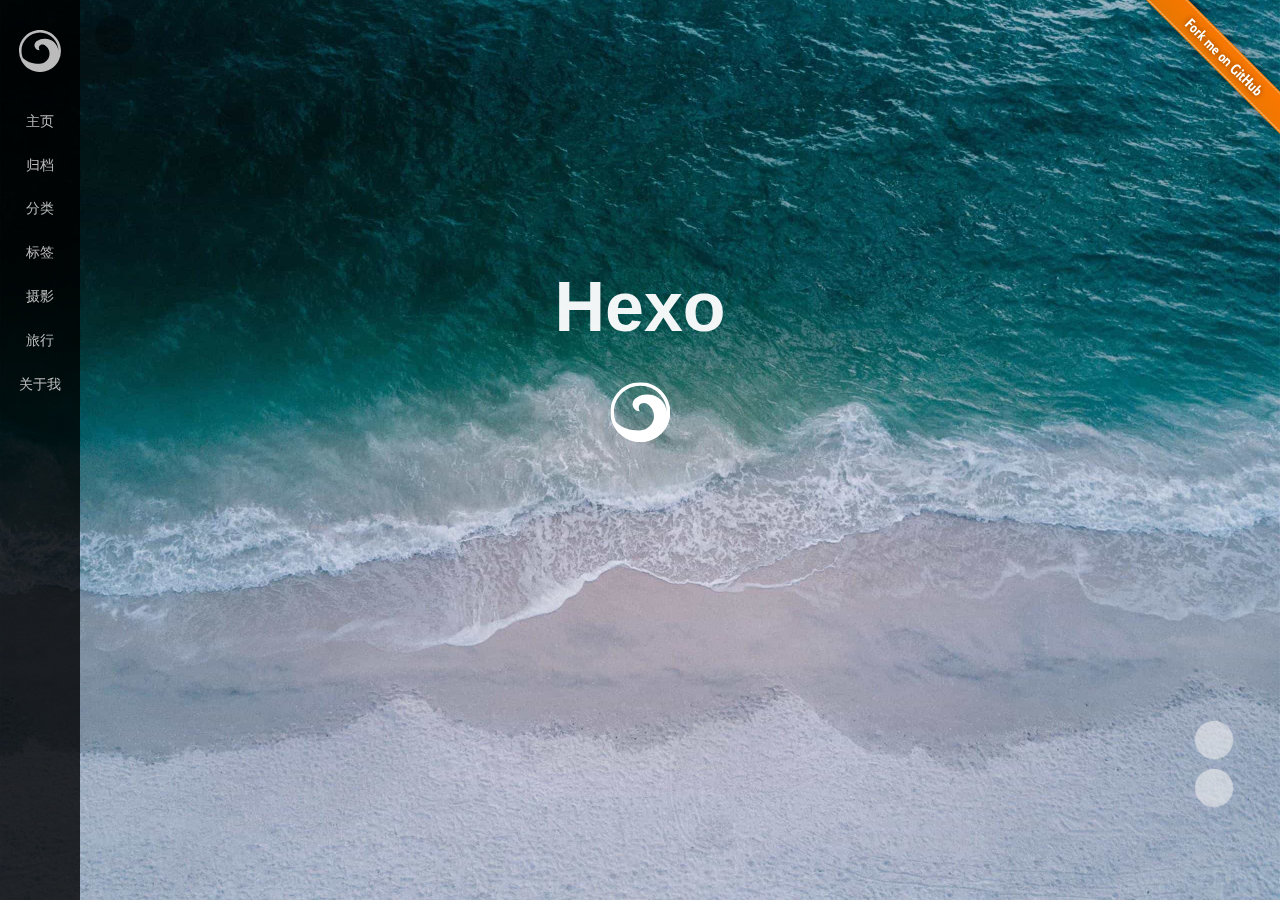
==== index.html @ 42c8c35a "Site updated: 2021-02-23 11:13:41" ====
<!DOCTYPE html>


<html lang="en">


<head>
  <meta charset="utf-8" />
    
  <meta name="viewport" content="width=device-width, initial-scale=1, maximum-scale=1" />
  <title>
     Hexo
  </title>
  <meta name="generator" content="hexo-theme-ayer">
  
  <link rel="shortcut icon" href="/favicon.ico" />
  
  
<link rel="stylesheet" href="/dist/main.css">

  <link rel="stylesheet" href="https://cdn.jsdelivr.net/gh/Shen-Yu/cdn/css/remixicon.min.css">
  
<link rel="stylesheet" href="/css/custom.css">

  
  <script src="https://cdn.jsdelivr.net/npm/pace-js@1.0.2/pace.min.js"></script>
  
  

  

</head>

</html>

<body>
  <div id="app">
    
      
    <main class="content on">
      
<section class="cover">
    
      
      <a class="forkMe" href="https://github.com/Shen-Yu/hexo-theme-ayer"
        target="_blank"><img width="149" height="149" src="/images/forkme.png"
          class="attachment-full size-full" alt="Fork me on GitHub" data-recalc-dims="1"></a>
    
  <div class="cover-frame">
    <div class="bg-box">
      <img src="/images/cover1.jpg" alt="image frame" />
    </div>
    <div class="cover-inner text-center text-white">
      <h1><a href="/">Hexo</a></h1>
      <div id="subtitle-box">
        
        <span id="subtitle"></span>
        
      </div>
      <div>
        
        <img
          src="/images/ayer.svg"
          class="cover-logo"
          alt="Hexo"
        />
        
      </div>
    </div>
  </div>
  <div class="cover-learn-more">
    <a href="javascript:void(0)" class="anchor"><i class="ri-arrow-down-line"></i></a>
  </div>
</section>



<script src="https://cdn.jsdelivr.net/npm/typed.js@2.0.11/lib/typed.min.js"></script>


<!-- Subtitle -->

  <script>
    try {
      var typed = new Typed("#subtitle", {
        strings: ['面朝大海，春暖花开', '愿你一生努力，一生被爱', '想要的都拥有，得不到的都释怀'],
        startDelay: 0,
        typeSpeed: 200,
        loop: true,
        backSpeed: 100,
        showCursor: true
      });
    } catch (err) {
      console.log(err)
    }
  </script>
  
<div id="main">
  <section class="outer">
  
  <ul class="ads">
    
        <li>
            <a target="_blank" rel="noopener" href="https://curl.qcloud.com/ezctH6FU">
                <img src="https://cdn.jsdelivr.net/gh/Shen-Yu/cdn/img/ad_1.jpg" width="300" alt="腾讯云限时秒杀">
            </a>
        </li>
    
        <li>
            <a target="_blank" rel="noopener" href="https://curl.qcloud.com/kvO7hb43">
                <img src="https://cdn.jsdelivr.net/gh/Shen-Yu/cdn/img/ad_2.jpg" width="300" alt="云服务器全球购低至2折">
            </a>
        </li>
    
</ul>
  
  
  

<div class="notice" style="margin-top:50px">
    <i class="ri-heart-fill"></i>
    <div class="notice-content" id="broad"></div>
</div>
<script type="text/javascript">
    fetch('https://v1.hitokoto.cn')
        .then(response => response.json())
        .then(data => {
            document.getElementById("broad").innerHTML = data.hitokoto;
        })
        .catch(console.error)
</script>

<style>
    .notice {
        padding: 20px;
        border: 1px dashed #e6e6e6;
        color: #969696;
        position: relative;
        display: inline-block;
        width: 100%;
        background: #fbfbfb50;
        border-radius: 10px;
    }

    .notice i {
        float: left;
        color: #999;
        font-size: 16px;
        padding-right: 10px;
        vertical-align: middle;
        margin-top: -2px;
    }

    .notice-content {
        display: initial;
        vertical-align: middle;
    }
</style>
  
  <article class="articles">
    
    
    
    
    <article
  id="post-hello-world"
  class="article article-type-post"
  itemscope
  itemprop="blogPost"
  data-scroll-reveal
>
  <div class="article-inner">
    
    <header class="article-header">
       
<h2 itemprop="name">
  <a class="article-title" href="/2021/02/22/hello-world/"
    >Hello World</a> 
</h2>
 

    </header>
     
    <div class="article-meta">
      <a href="/2021/02/22/hello-world/" class="article-date">
  <time datetime="2021-02-22T12:54:52.798Z" itemprop="datePublished">2021-02-22</time>
</a>    
    </div>
      
    <div class="article-entry" itemprop="articleBody">
       
  <p>Welcome to <a target="_blank" rel="noopener" href="https://hexo.io/">Hexo</a>! This is your very first post. Check <a target="_blank" rel="noopener" href="https://hexo.io/docs/">documentation</a> for more info. If you get any problems when using Hexo, you can find the answer in <a target="_blank" rel="noopener" href="https://hexo.io/docs/troubleshooting.html">troubleshooting</a> or you can ask me on <a target="_blank" rel="noopener" href="https://github.com/hexojs/hexo/issues">GitHub</a>.</p>
<h2 id="Quick-Start"><a href="#Quick-Start" class="headerlink" title="Quick Start"></a>Quick Start</h2><h3 id="Create-a-new-post"><a href="#Create-a-new-post" class="headerlink" title="Create a new post"></a>Create a new post</h3><figure class="highlight bash"><table><tr><td class="gutter"><pre><span class="line">1</span><br></pre></td><td class="code"><pre><span class="line">$ hexo new <span class="string">&quot;My New Post&quot;</span></span><br></pre></td></tr></table></figure>

<p>More info: <a target="_blank" rel="noopener" href="https://hexo.io/docs/writing.html">Writing</a></p>
<h3 id="Run-server"><a href="#Run-server" class="headerlink" title="Run server"></a>Run server</h3><figure class="highlight bash"><table><tr><td class="gutter"><pre><span class="line">1</span><br></pre></td><td class="code"><pre><span class="line">$ hexo server</span><br></pre></td></tr></table></figure>

<p>More info: <a target="_blank" rel="noopener" href="https://hexo.io/docs/server.html">Server</a></p>
<h3 id="Generate-static-files"><a href="#Generate-static-files" class="headerlink" title="Generate static files"></a>Generate static files</h3><figure class="highlight bash"><table><tr><td class="gutter"><pre><span class="line">1</span><br></pre></td><td class="code"><pre><span class="line">$ hexo generate</span><br></pre></td></tr></table></figure>

<p>More info: <a target="_blank" rel="noopener" href="https://hexo.io/docs/generating.html">Generating</a></p>
<h3 id="Deploy-to-remote-sites"><a href="#Deploy-to-remote-sites" class="headerlink" title="Deploy to remote sites"></a>Deploy to remote sites</h3><figure class="highlight bash"><table><tr><td class="gutter"><pre><span class="line">1</span><br></pre></td><td class="code"><pre><span class="line">$ hexo deploy</span><br></pre></td></tr></table></figure>

<p>More info: <a target="_blank" rel="noopener" href="https://hexo.io/docs/one-command-deployment.html">Deployment</a></p>
 
      <!-- reward -->
      
    </div>
    

    <!-- copyright -->
    
    <footer class="article-footer">
       
    </footer>
  </div>

    
 
    
</article>

    
  </article>
  

  
</section>
</div>

      <footer class="footer">
  <div class="outer">
    <ul>
      <li>
        Copyrights &copy;
        2019-2021
        <i class="ri-heart-fill heart_icon"></i> John Doe
      </li>
    </ul>
    <ul>
      <li>
        
        
        
        Powered by <a href="https://hexo.io" target="_blank">Hexo</a>
        <span class="division">|</span>
        Theme - <a href="https://github.com/Shen-Yu/hexo-theme-ayer" target="_blank">Ayer</a>
        
      </li>
    </ul>
    <ul>
      <li>
        
        
        <span>
  <span><i class="ri-user-3-fill"></i>Visitors:<span id="busuanzi_value_site_uv"></span></s>
  <span class="division">|</span>
  <span><i class="ri-eye-fill"></i>Views:<span id="busuanzi_value_page_pv"></span></span>
</span>
        
      </li>
    </ul>
    <ul>
      
    </ul>
    <ul>
      
      <li>
          <img src="/images/beian.png"></img>
          <a href="http://www.beian.gov.cn/portal/registerSystemInfo?recordcode=01234567890123" target="_black" rel="nofollow">浙公网安备01234567890123号</a>
      </li>
        
    </ul>
    <ul>
      <li>
        <!-- cnzz统计 -->
        
        <script type="text/javascript" src=''></script>
        
      </li>
    </ul>
  </div>
</footer>
      <div class="float_btns">
        <div class="totop" id="totop">
  <i class="ri-arrow-up-line"></i>
</div>

<div class="todark" id="todark">
  <i class="ri-moon-line"></i>
</div>

      </div>
    </main>
    <aside class="sidebar on">
      <button class="navbar-toggle"></button>
<nav class="navbar">
  
  <div class="logo">
    <a href="/"><img src="/images/ayer-side.svg" alt="Hexo"></a>
  </div>
  
  <ul class="nav nav-main">
    
    <li class="nav-item">
      <a class="nav-item-link" href="/">主页</a>
    </li>
    
    <li class="nav-item">
      <a class="nav-item-link" href="/archives">归档</a>
    </li>
    
    <li class="nav-item">
      <a class="nav-item-link" href="/categories">分类</a>
    </li>
    
    <li class="nav-item">
      <a class="nav-item-link" href="/tags">标签</a>
    </li>
    
    <li class="nav-item">
      <a class="nav-item-link" target="_blank" rel="noopener" href="http://shenyu-vip.lofter.com">摄影</a>
    </li>
    
    <li class="nav-item">
      <a class="nav-item-link" href="/tags/%E6%97%85%E8%A1%8C/">旅行</a>
    </li>
    
    <li class="nav-item">
      <a class="nav-item-link" href="/2019/about">关于我</a>
    </li>
    
  </ul>
</nav>
<nav class="navbar navbar-bottom">
  <ul class="nav">
    <li class="nav-item">
      
      <a class="nav-item-link nav-item-search"  title="Search">
        <i class="ri-search-line"></i>
      </a>
      
      
      <a class="nav-item-link" target="_blank" href="/atom.xml" title="RSS Feed">
        <i class="ri-rss-line"></i>
      </a>
      
    </li>
  </ul>
</nav>
<div class="search-form-wrap">
  <div class="local-search local-search-plugin">
  <input type="search" id="local-search-input" class="local-search-input" placeholder="Search...">
  <div id="local-search-result" class="local-search-result"></div>
</div>
</div>
    </aside>
    <script>
      if (window.matchMedia("(max-width: 768px)").matches) {
        document.querySelector('.content').classList.remove('on');
        document.querySelector('.sidebar').classList.remove('on');
      }
    </script>
    <div id="mask"></div>

<!-- #reward -->
<div id="reward">
  <span class="close"><i class="ri-close-line"></i></span>
  <p class="reward-p"><i class="ri-cup-line"></i>请我喝杯咖啡吧~</p>
  <div class="reward-box">
    
    <div class="reward-item">
      <img class="reward-img" src="/images/alipay.jpg">
      <span class="reward-type">支付宝</span>
    </div>
    
    
    <div class="reward-item">
      <img class="reward-img" src="/images/wechat.jpg">
      <span class="reward-type">微信</span>
    </div>
    
  </div>
</div>
    
<script src="/js/jquery-2.0.3.min.js"></script>


<script src="/js/lazyload.min.js"></script>

<!-- Tocbot -->

<script src="https://cdn.jsdelivr.net/npm/jquery-modal@0.9.2/jquery.modal.min.js"></script>
<link rel="stylesheet" href="https://cdn.jsdelivr.net/npm/jquery-modal@0.9.2/jquery.modal.min.css">
<script src="https://cdn.jsdelivr.net/npm/justifiedGallery@3.7.0/dist/js/jquery.justifiedGallery.min.js"></script>

<script src="/dist/main.js"></script>

<!-- ImageViewer -->

<!-- Root element of PhotoSwipe. Must have class pswp. -->
<div class="pswp" tabindex="-1" role="dialog" aria-hidden="true">

    <!-- Background of PhotoSwipe. 
         It's a separate element as animating opacity is faster than rgba(). -->
    <div class="pswp__bg"></div>

    <!-- Slides wrapper with overflow:hidden. -->
    <div class="pswp__scroll-wrap">

        <!-- Container that holds slides. 
            PhotoSwipe keeps only 3 of them in the DOM to save memory.
            Don't modify these 3 pswp__item elements, data is added later on. -->
        <div class="pswp__container">
            <div class="pswp__item"></div>
            <div class="pswp__item"></div>
            <div class="pswp__item"></div>
        </div>

        <!-- Default (PhotoSwipeUI_Default) interface on top of sliding area. Can be changed. -->
        <div class="pswp__ui pswp__ui--hidden">

            <div class="pswp__top-bar">

                <!--  Controls are self-explanatory. Order can be changed. -->

                <div class="pswp__counter"></div>

                <button class="pswp__button pswp__button--close" title="Close (Esc)"></button>

                <button class="pswp__button pswp__button--share" style="display:none" title="Share"></button>

                <button class="pswp__button pswp__button--fs" title="Toggle fullscreen"></button>

                <button class="pswp__button pswp__button--zoom" title="Zoom in/out"></button>

                <!-- Preloader demo http://codepen.io/dimsemenov/pen/yyBWoR -->
                <!-- element will get class pswp__preloader--active when preloader is running -->
                <div class="pswp__preloader">
                    <div class="pswp__preloader__icn">
                        <div class="pswp__preloader__cut">
                            <div class="pswp__preloader__donut"></div>
                        </div>
                    </div>
                </div>
            </div>

            <div class="pswp__share-modal pswp__share-modal--hidden pswp__single-tap">
                <div class="pswp__share-tooltip"></div>
            </div>

            <button class="pswp__button pswp__button--arrow--left" title="Previous (arrow left)">
            </button>

            <button class="pswp__button pswp__button--arrow--right" title="Next (arrow right)">
            </button>

            <div class="pswp__caption">
                <div class="pswp__caption__center"></div>
            </div>

        </div>

    </div>

</div>

<link rel="stylesheet" href="https://cdn.jsdelivr.net/npm/photoswipe@4.1.3/dist/photoswipe.min.css">
<link rel="stylesheet" href="https://cdn.jsdelivr.net/npm/photoswipe@4.1.3/dist/default-skin/default-skin.min.css">
<script src="https://cdn.jsdelivr.net/npm/photoswipe@4.1.3/dist/photoswipe.min.js"></script>
<script src="https://cdn.jsdelivr.net/npm/photoswipe@4.1.3/dist/photoswipe-ui-default.min.js"></script>

<script>
    function viewer_init() {
        let pswpElement = document.querySelectorAll('.pswp')[0];
        let $imgArr = document.querySelectorAll(('.article-entry img:not(.reward-img)'))

        $imgArr.forEach(($em, i) => {
            $em.onclick = () => {
                // slider展开状态
                // todo: 这样不好，后面改成状态
                if (document.querySelector('.left-col.show')) return
                let items = []
                $imgArr.forEach(($em2, i2) => {
                    let img = $em2.getAttribute('data-idx', i2)
                    let src = $em2.getAttribute('data-target') || $em2.getAttribute('src')
                    let title = $em2.getAttribute('alt')
                    // 获得原图尺寸
                    const image = new Image()
                    image.src = src
                    items.push({
                        src: src,
                        w: image.width || $em2.width,
                        h: image.height || $em2.height,
                        title: title
                    })
                })
                var gallery = new PhotoSwipe(pswpElement, PhotoSwipeUI_Default, items, {
                    index: parseInt(i)
                });
                gallery.init()
            }
        })
    }
    viewer_init()
</script>

<!-- MathJax -->

<script type="text/x-mathjax-config">
  MathJax.Hub.Config({
      tex2jax: {
          inlineMath: [ ['$','$'], ["\\(","\\)"]  ],
          processEscapes: true,
          skipTags: ['script', 'noscript', 'style', 'textarea', 'pre', 'code']
      }
  });

  MathJax.Hub.Queue(function() {
      var all = MathJax.Hub.getAllJax(), i;
      for(i=0; i < all.length; i += 1) {
          all[i].SourceElement().parentNode.className += ' has-jax';
      }
  });
</script>

<script src="https://cdn.jsdelivr.net/npm/mathjax@2.7.6/unpacked/MathJax.js?config=TeX-AMS-MML_HTMLorMML"></script>
<script>
  var ayerConfig = {
    mathjax: true
  }
</script>

<!-- Katex -->

<!-- busuanzi  -->


<script src="/js/busuanzi-2.3.pure.min.js"></script>


<!-- ClickLove -->

<!-- ClickBoom1 -->

<!-- ClickBoom2 -->

<!-- CodeCopy -->


<link rel="stylesheet" href="/css/clipboard.css">

<script src="https://cdn.jsdelivr.net/npm/clipboard@2/dist/clipboard.min.js"></script>
<script>
  function wait(callback, seconds) {
    var timelag = null;
    timelag = window.setTimeout(callback, seconds);
  }
  !function (e, t, a) {
    var initCopyCode = function(){
      var copyHtml = '';
      copyHtml += '<button class="btn-copy" data-clipboard-snippet="">';
      copyHtml += '<i class="ri-file-copy-2-line"></i><span>COPY</span>';
      copyHtml += '</button>';
      $(".highlight .code pre").before(copyHtml);
      $(".article pre code").before(copyHtml);
      var clipboard = new ClipboardJS('.btn-copy', {
        target: function(trigger) {
          return trigger.nextElementSibling;
        }
      });
      clipboard.on('success', function(e) {
        let $btn = $(e.trigger);
        $btn.addClass('copied');
        let $icon = $($btn.find('i'));
        $icon.removeClass('ri-file-copy-2-line');
        $icon.addClass('ri-checkbox-circle-line');
        let $span = $($btn.find('span'));
        $span[0].innerText = 'COPIED';
        
        wait(function () { // 等待两秒钟后恢复
          $icon.removeClass('ri-checkbox-circle-line');
          $icon.addClass('ri-file-copy-2-line');
          $span[0].innerText = 'COPY';
        }, 2000);
      });
      clipboard.on('error', function(e) {
        e.clearSelection();
        let $btn = $(e.trigger);
        $btn.addClass('copy-failed');
        let $icon = $($btn.find('i'));
        $icon.removeClass('ri-file-copy-2-line');
        $icon.addClass('ri-time-line');
        let $span = $($btn.find('span'));
        $span[0].innerText = 'COPY FAILED';
        
        wait(function () { // 等待两秒钟后恢复
          $icon.removeClass('ri-time-line');
          $icon.addClass('ri-file-copy-2-line');
          $span[0].innerText = 'COPY';
        }, 2000);
      });
    }
    initCopyCode();
  }(window, document);
</script>


<!-- CanvasBackground -->


    
  </div>
</body>

</html>
---- dist/main.css ----
@font-face{font-family:remixicon;src:url(https://cdn.jsdelivr.net/npm/remixicon@2.1.0/fonts/remixicon.eot);src:url(https://cdn.jsdelivr.net/npm/remixicon@2.1.0/fonts/remixicon.eot#iefix) format("embedded-opentype"),url(https://cdn.jsdelivr.net/npm/remixicon@2.1.0/fonts/remixicon.woff2) format("woff2"),url(https://cdn.jsdelivr.net/npm/remixicon@2.1.0/fonts/remixicon.woff) format("woff"),url(https://cdn.jsdelivr.net/npm/remixicon@2.1.0/fonts/remixicon.ttf) format("truetype"),url(https://cdn.jsdelivr.net/npm/remixicon@2.1.0/fonts/remixicon.svg#remixicon) format("svg");font-display:swap}[class*=" ri-"],[class^=ri-]{display:inline-block;font-family:remixicon!important;font-style:normal;-webkit-font-smoothing:antialiased;-moz-osx-font-smoothing:grayscale}html{line-height:1.15}h1{font-size:30px}h2{font-size:28px}h3{font-size:26px}h4{font-size:24px}h5{font-size:21px}h6{font-size:18px}hr{box-sizing:content-box;height:0;overflow:visible}pre{font-family:monospace,monospace;font-size:1em}a{background-color:transparent}abbr[title]{border-bottom:none;-webkit-text-decoration:underline;text-decoration:underline;-webkit-text-decoration:underline dotted;text-decoration:underline dotted}b,strong{font-weight:bolder}code,kbd,samp{font-family:monospace,monospace;font-size:1em}small{font-size:80%}sub,sup{font-size:75%;line-height:0;position:relative;vertical-align:baseline}sub{bottom:-.25em}sup{top:-.5em}img{border-style:none}button,input,optgroup,select,textarea{font-family:inherit;font-size:100%;line-height:1.15;margin:0}button,input{overflow:visible}button,select{text-transform:none}[type=button],[type=reset],[type=submit],button{-webkit-appearance:button}[type=button]::-moz-focus-inner,[type=reset]::-moz-focus-inner,[type=submit]::-moz-focus-inner,button::-moz-focus-inner{border-style:none;padding:0}[type=button]-moz-focusring,[type=reset]-moz-focusring,[type=submit]-moz-focusring,button:-moz-focusring{outline:1px dotted ButtonText}fieldset{padding:.35em .75em .625em}legend{box-sizing:border-box;color:inherit;display:table;max-width:100%;padding:0;white-space:normal}progress{vertical-align:baseline}textarea{overflow:auto}[type=checkbox],[type=radio]{box-sizing:border-box;padding:0}[type=number]::-webkit-inner-spin-button,[type=number]::-webkit-outer-spin-button{height:auto}[type=search]{-webkit-appearance:textfield;outline-offset:-2px}[type=search]::-webkit-search-decoration{-webkit-appearance:none}::-webkit-file-upload-button{-webkit-appearance:button;font:inherit}details{display:block}summary{display:list-item}[hidden],template{display:none}*,:after,:before{box-sizing:border-box}body,html{height:100%}html{font-size:62.5%;-ms-text-size-adjust:100%;-ms-overflow-style:scrollbar;-webkit-tap-highlight-color:transparent}body,html{-webkit-text-size-adjust:100%}body{position:relative;background-color:#fff;font-family:Helvetica Neue,Helvetica,PingFang SC,Hiragino Sans GB,Microsoft YaHei,微软雅黑,Arial,sans-serif;font-size:1.4rem;line-height:1.7;color:#403e3e;padding:0;margin:0;overflow-x:hidden;-moz-text-size-adjust:100%;text-size-adjust:100%}body.darkmode{background:rgba(0,0,0,.6)}body.darkmode *{color:#f2f2f2}body.darkmode .article-entry code{background:#c7c7c7!important;color:#c7254e!important}body.darkmode .archive-article-date,body.darkmode .archive-year-wrap .archive-year,body.darkmode .article-category .article-category-link,body.darkmode .article-date,body.darkmode .article-header .article-title,body.darkmode .article-tag-list:before,body.darkmode .category-list .category-list-item i,body.darkmode .category-list a:hover .category-list-item,body.darkmode .share-outer i,body.darkmode .tag-list>.tag-list-item:before,body.darkmode a.toc-link{color:#e6e6e6!important}body.darkmode #reward .reward-p,body.darkmode #reward .reward-p i,body.darkmode .float_btns i,body.darkmode .local-search-input,body.darkmode .share-icons a i{color:#7a7a7a!important}body.darkmode .is-position-fixed{background-color:transparent}body.darkmode .v *{color:#555!important}body.darkmode .article-tag-list .article-tag-list-link,body.darkmode .tag-list>.tag-list-item .tag-list-link{background:#e6e6e6!important;color:#555!important}body.darkmode #vcomments-box #vcomments{background-color:hsla(0,0%,100%,.1)!important}body.darkmode #vcomments-box #vcomments *{color:#f1f1f1!important}body.darkmode .v .vbtn{background-color:transparent!important}body.darkmode .v .vlist .vcard .vhead .vsys{border:1px solid #f1f1f1!important;background-color:transparent!important}body.darkmode input::-webkit-input-placeholder{color:#ccc}body.darkmode input::-moz-input-placeholder{color:#ccc}body.darkmode input::-ms-input-placeholder{color:#ccc}body.darkmode .categories-box a{color:#f2f2f2}body.darkmode #friends_link .friends_li a{background-color:hsla(0,0%,100%,.15);color:#fff}a{color:#0681d0}a:hover{color:#19a1f8}a:active{color:#067bc6}a.disabled{color:#adb5bd}dir,menu,ul{margin:0;padding:0}img{max-width:100%}button{outline:none;cursor:pointer}.archive-article-date,.archive-year-wrap .archive-year,.article-category .article-category-link,.article-date{text-decoration:none;color:#5c6b72}.archive-article-date:hover,.archive-year-wrap .archive-year:hover,.article-category .article-category-link:hover,.article-date:hover{color:#5c6b72}.archive-article-inner{border-radius:4px}.article-entry h1,.article-entry h2,.article-entry h3,.article-entry h4,.article-entry h5,.article-entry h6{margin:2.5rem 0 1.5rem}.article-entry hr{height:.1rem;background-color:#999;border:none;padding:0;margin:1.5rem 0}.article-entry strong{font-weight:700}.article-entry cite,.article-entry em{font-style:italic}.article-entry sub,.article-entry sup{font-size:75%;line-height:0;position:relative;vertical-align:baseline}.article-entry sup{top:-.5rem}.article-entry sub{bottom:-.25rem}.article-entry small{font-size:85%}.article-entry abbr,.article-entry acronym{border-bottom:.1rem dotted #999}.article-entry dl,.article-entry ol,.article-entry ul{margin:1.5rem 0 1.5rem 2rem}.article-entry blockquote,.article-entry p,.article-entry table{margin:1.5rem 0}.article-entry img,.article-entry video{max-width:100%;height:auto;display:block;margin:auto}.article-entry iframe{border:none}.article-entry table{width:100%;max-width:70rem;border:1px solid #dedede;margin:15px auto;border-collapse:collapse;empty-cells:show}.article-entry table td,.article-entry table th{border:1px solid #dedede;padding:5px 10px}.article-entry table th{font-weight:700;text-align:center!important;background:rgba(158,188,226,.2);white-space:nowrap}.article-entry table td:first-child{white-space:nowrap}.article-entry blockquote{display:block;padding:0 1.5rem;width:100%;overflow:auto;border-left:.3rem solid #cce5ff;color:#5c6b72}.article-entry blockquote>:first-child{margin-top:0}.article-entry blockquote>:last-child{margin-bottom:0}.article-entry blockquote footer cite:before{content:"—";padding:0 .5rem}#app{height:100%;width:100%;overflow:hidden}#app,.cover{position:relative}.cover{padding:0;margin-bottom:3rem;text-align:center}.cover .forkMe{position:absolute;z-index:999;top:0;right:0}.content.anim,.sidebar.anim{transition:all .3s ease-in-out}.content{position:relative;z-index:1;margin-left:0;height:100%;width:100%;overflow-y:scroll;overflow-x:hidden;-webkit-overflow-scrolling:touch}.content.on{margin-left:0!important}.sidebar{position:fixed;z-index:9;left:-8rem;bottom:0;width:8rem;height:100%;background-color:rgba(0,0,0,.8)}.sidebar.on{left:0}.navbar-toggle{position:absolute;top:1.5rem;left:9.5rem;border:none;height:4rem;width:4rem;border-radius:50%;background-color:rgba(0,0,0,.5);color:#fff;transition:all .3s ease-in-out;opacity:.5}.navbar-toggle:hover{opacity:1}.navbar-toggle:before{content:"\ee09";font-family:remixicon;font-size:larger}.outer,.wrap{position:relative;width:100%;padding-right:1.5rem;padding-left:1.5rem;margin:auto;min-height:calc(100% - 157px)}.outer:after,.outer:before,.wrap:after,.wrap:before{content:"";display:table;clear:both}.local-search{width:100%}#main{position:relative}@media (min-width:768px){.cover{margin-bottom:0;height:100%}.outer,.wrap{width:70rem;padding-right:0;padding-left:0}.local-search{width:70rem}.content.on{transform:none}}@media (max-width:768px){.cover .forkMe{display:none}.content.on{margin-left:-1px!important}.sidebar{background-color:#403e3e}.navbar-toggle{transform:scale(1.1)}}.list-unstyled{list-style:none;padding-left:0;margin-left:0}.categories-box{max-width:320px;margin-right:-.5rem;margin-left:-.5rem;border-left:1px solid #eee}.categories-box span{padding-left:5px;color:#aaa;font-size:14px}.categories-box ol li,.categories-box ul li{list-style:none;margin:15px 0;padding-left:15px;padding-bottom:12px;font-size:16px;font-weight:500;word-wrap:break-word;border-bottom:1px solid #eee}.categories-box ol li:last-child,.categories-box ul li:last-child{margin-bottom:0;border-bottom:0 solid #000}.categories-box ol li i,.categories-box ul li i{font-style:normal;margin-left:10px;color:#007cfc}.categories-box a{display:inline-block;vertical-align:middle;text-decoration:none;color:#403e3e}.categories-box a:hover{opacity:.8}.categories-box a:before{content:"\efde";font-family:remixicon;margin-right:.5rem;display:inline-block;vertical-align:middle}.categories-box ol ol,.categories-box ol ul,.categories-box ul ol,.categories-box ul ul{list-style:none;padding-left:0;margin:0 20px}.categories-box ol ol li,.categories-box ol ul li,.categories-box ul ol li,.categories-box ul ul li{list-style:none;padding-left:0;margin-left:0;border:none;padding-bottom:0}.archive-list-count:before,.category-list-count:before,.tag-list-count:before{content:"("}.archive-list-count:after,.category-list-count:after,.tag-list-count:after{content:")"}.tag-list{list-style:none;padding-left:0;margin-right:-.5rem;margin-left:-.5rem}.tag-list>.tag-list-item{display:inline-block;padding:.5rem 1rem;font-size:120%}.tag-list>.tag-list-item:before{content:"\eec3";font-family:remixicon;margin-right:.5rem;display:inline-block;vertical-align:middle;color:#5d5a5a}.tag-list>.tag-list-item .tag-list-link{display:inline-block;vertical-align:middle;text-decoration:none;height:30px;line-height:30px;padding:0 15px;font-size:1.5rem;border-radius:15px;background-color:#5d5a5a;color:#fff;box-shadow:0 3px 5px rgba(0,0,0,.12);transition:.2s}.tag-list>.tag-list-item .tag-list-link:hover{transform:scale(1.1)}.cover-frame{position:relative;min-width:100%;height:100vh}.cover-frame .bg-box{width:100%;height:100%}.cover-frame .bg-box>img{display:block;width:100vw;height:100vh;-o-object-fit:cover;object-fit:cover;-o-object-position:center center;object-position:center center}.cover-inner{position:absolute;top:50%;left:50%;transform:translate(-50%,-100%)}.cover-inner h1{font-size:7rem;margin:0;opacity:.95}.cover-inner #subtitle-box,.cover-inner h1{font-family:Titillium Web,PingFang SC,Hiragino Sans GB,Microsoft JhengHei,Microsoft YaHei,Helvetica Neue,Helvetica,Arial,sans-serif}.cover-inner #subtitle-box{font-size:3rem;margin:.5rem 0 1.5rem}.cover-inner,.cover-inner a{color:#fff;text-decoration:none}.cover-inner img,.cover-inner video{position:relative}.cover-inner .cover-logo{width:6rem}.cover-learn-more{position:absolute;z-index:1;bottom:10px;left:0;width:100%}.cover-learn-more a>i{font-size:3rem;color:#fff;-webkit-animation:down 1s linear infinite;animation:down 1s linear infinite}.cover-learn-more a>i:hover{color:#1e3e3f}.float_btns{position:fixed;bottom:10rem;right:50px;z-index:9996;text-align:center;transform:scale(1.2)}#mask{position:fixed;left:0;top:0;width:100%;height:100%;background-color:rgba(0,0,0,.8);z-index:9998;display:none}.word_count{margin-top:5px;color:#717f8c;padding-bottom:1rem;border-bottom:1px solid #efefef}@media (max-width:768px){.cover-inner{transform:translate(-50%,-70%);width:100%}.cover-inner h1{font-size:4.5rem}.cover-inner #subtitle-box{font-size:2rem}.float_btns{right:10px}}@-webkit-keyframes down{0%{margin-bottom:0;opacity:1}to{margin-bottom:-15px;opacity:.1}}@keyframes down{0%{margin-bottom:0;opacity:1}to{margin-bottom:-15px;opacity:.1}}.search-form-wrap{width:100%;position:fixed;top:-100%;right:8rem;left:0;opacity:0;transition:.3s}.search-form-wrap.on{top:0;opacity:1}.local-search{position:relative;margin:0 auto;padding:1rem 3rem;background-color:rgba(64,62,62,.9);box-shadow:0 1rem 3rem rgba(30,62,63,.05);max-height:100vh;overflow-y:auto}.local-search-input{font-size:120%;border:0;border-radius:.4rem;width:100%;padding:1rem 1.5rem;outline:none}.local-search-input::-webkit-search-cancel-button,.local-search-input::-webkit-search-results-decoration{-webkit-appearance:none}.local-search-close{position:absolute;top:1.85rem;right:4.25rem;display:block;height:2rem;width:2rem;padding:0;border:none;border-radius:50%;color:#fff;text-align:center;cursor:pointer}.local-search-close:before{font-size:150%;content:"\eb52";font-family:remixicon}.local-search-result{text-align:left}.search-result-list{list-style:none;padding-left:0;margin-left:0}.search-result-list li{padding:1.5rem 0}.search-result-list li:not(:last-child){border-bottom:.1rem solid #999}.search-result-list li .search-result-title{font-size:1.6rem;font-weight:700}.search-result-list li .search-result{color:#fff;padding-top:.5rem;margin:0;max-height:12rem;overflow:hidden}.search-result-list li em.search-keyword{font-style:normal;color:#0681d0}.search-result-empty{padding:2.6rem 0 0;color:#fff}.search-result-empty p{text-align:center}.article{padding:5rem 0 3rem;font-size:110%}.article .sea-center{text-align:center;color:#000}.article .sea-center:after{border-bottom:2px dashed #cce5ff;content:"";width:100px;display:block;margin:.2em auto 0;height:2px}.article-topping{display:inline-block;margin-left:10px;padding:0 10px;border-radius:4px;font-style:normal;font-size:12px;background-color:#ea434a;color:#fff;height:22px;line-height:24px;transform:translateY(-8px)}.article-meta:after,.article-meta:before{content:"";display:table;clear:both}.article-date:before{content:"\eaf2";margin-right:.15rem;font-family:remixicon;opacity:.5}.article-category{display:inline-block;margin-left:1.5rem}.article-category:before{content:"\efde";font-family:remixicon;margin-right:.15rem;opacity:.6}.archive-article-header+.article-category{margin-left:0}.article-entry{font-size:103%;margin-top:.5rem;line-height:1.6;color:#403e3e}.article-entry:after,.article-entry:before{content:"";display:table;clear:both}.article-entry .pullquote{text-align:left;width:45%;margin:0}.article-entry .pullquote.left{margin-left:.5em;margin-right:1em}.article-entry .pullquote.right{margin-right:.5em;margin-left:1em}.article-entry .caption{color:color-grey;display:block;font-size:.9em;margin-top:.5em;position:relative;text-align:center}.article-entry .video-container{position:relative;padding-top:56.25%;height:0;overflow:hidden}.article-entry .video-container embed,.article-entry .video-container iframe,.article-entry .video-container object{position:absolute;top:0;left:0;width:100%;height:100%;margin-top:0}.article-header{position:relative}.article-header h1,.article-header h2{margin:0}.article-header .article-title{display:block;font-size:34px;font-weight:700;margin-bottom:3rem;text-decoration:none;color:#403e3e;padding-left:2rem;border-left:4px solid #403e3e}.article-footer:after,.article-footer:before{content:"";display:table;clear:both}.declare{margin:0 0 1rem;padding-bottom:1rem;color:#999;border-bottom:1px solid #f6f6f6}.declare ul,.declare ul li{list-style:none}.article-tag-list{list-style:none;padding-left:0;margin:0}.article-tag-list:before{color:#5d5a5a;content:"\eec3";font-family:remixicon;margin-right:.5rem}.article-tag-list .article-tag-list-item{display:inline-block;padding-right:1rem}.article-tag-list .article-tag-list-link{font-size:11px;text-decoration:none;display:block;color:#fff;float:left;height:18px;line-height:18px;padding:0 8px;position:relative;border-radius:9px;background-color:#5d5a5a}.article-comment-link{float:right}.article-comment-link:before{content:"\ee0d";font-family:remixicon;padding-right:8px}.article-share-link{cursor:pointer;float:right;margin-left:20px}.article-share-link:before{content:"\ef76";font-family:remixicon;padding-right:6px}.article-nav{position:relative;padding-top:1.5rem;margin:1rem 0 2rem;border-top:.1rem solid #eee}.article-nav:after,.article-nav:before{content:"";display:table;clear:both}.article-nav-link{display:block;text-decoration:none}.article-nav-link:first-child{float:left}.article-nav-link:last-child{float:right;text-align:right}.article-nav-caption{color:#5c6b72}.article-nav-title{font-size:inherit}.article-share-box{position:absolute;display:none;background:#fff;border-radius:.4rem;box-shadow:1px 2px 10px rgba(0,0,0,.2);border-radius:3px;margin-left:-145px;overflow:hidden;z-index:1}.article-share-box.on{display:block}.article-share-input{width:100%;background:none;box-sizing:border-box;padding:0 1.5rem;outline:none;border:none;border-bottom:.1rem solid #999;height:3.6rem;line-height:3.6rem}.article-share-links:after,.article-share-links:before{content:"";display:table;clear:both}.article-share-facebook,.article-share-google,.article-share-pinterest,.article-share-twitter{position:relative;display:block;float:left;width:5rem;height:3.6rem;color:#403e3e;text-align:center;text-decoration:none}.article-share-facebook:before,.article-share-google:before,.article-share-pinterest:before,.article-share-twitter:before{font-size:20px;font-family:remixicon}.article-share-facebook:hover,.article-share-google:hover,.article-share-pinterest:hover,.article-share-twitter:hover{color:#fff}.article-share-twitter:before{content:"\f068"}.article-share-twitter:hover{background:#00aced;text-shadow:0 1px #008abe}.article-share-facebook:before{content:"\ec30"}.article-share-facebook:hover{background:#3b5998;text-shadow:0 1px #2f477a}.article-share-pinterest:before{content:"\eea8"}.article-share-pinterest:hover{background:#cb2027;text-shadow:0 1px #a21a1f}.article-share-google:before{content:"\ed15"}.article-share-google:hover{background:#dd4b39;text-shadow:0 1px #be3221}.tocbot{padding:20px;position:absolute;right:-28rem;top:14rem;font-size:80%;opacity:.95;max-width:255px;border-radius:8px}.tocbot>.toc-list{position:relative;overflow:hidden}.toc-list{list-style:none;margin-left:0;padding-left:1rem}a.toc-link{height:100%;color:#172d3e;text-decoration:none;font-size:115%}.is-collapsible{max-height:1000px;overflow:hidden;transition:all}.is-collapsed{max-height:0}.is-position-fixed{position:fixed!important;top:0;right:6rem;background-color:#fff;z-index:996}.toc-link:before{background-color:#cce5ff;content:" ";display:inline-block;height:inherit;left:0;margin-top:-1px;position:absolute;width:2px}.is-active-link:before{background-color:#3d85c6}.is-active-link{font-weight:700}.article-gallery{position:relative}.article-gallery-photos{position:relative;overflow:hidden}.article-gallery-img{display:none;max-width:100%}.article-gallery-img:first-child{display:block}.article-gallery-img.loaded{position:absolute;display:block}.article-gallery-img img{display:block;max-width:100%;margin:0 auto}.article-albums{position:relative}.article-albums-photos{position:relative;display:flex;flex-wrap:wrap;list-style:none;padding-left:0;margin-left:0}.article-albums-photos:after,.article-albums-photos:before{content:"";display:table;clear:both}.article-albums-photos:after{content:"";flex-grow:999999999}.article-albums-photos .article-albums-item{position:relative;flex-grow:1;margin:.5rem;overflow:hidden}.article-albums-photos .article-albums-item img{-o-object-fit:cover;object-fit:cover;max-width:100%;min-width:100%;vertical-align:center}.article-albums-photos .article-albums-item .article-albums-caption{display:block;width:100%;padding:1rem 0;text-align:center}@media (min-width:576px){.article-albums-item img{height:32rem}.article-albums-item .article-albums-caption{position:absolute;bottom:0;left:0;width:100%;background-color:rgba(0,0,0,.5);background:linear-gradient(0deg,rgba(0,0,0,.5),transparent);color:#fff;padding:1rem;opacity:0;transform:translateY(100%);transition:all .3s ease-in-out}.article-albums-item:hover .article-albums-caption{opacity:1;transform:translateY(0)}}@media (min-width:768px){.article-albums-item img{height:20rem}}.justified-gallery{width:100%;position:relative;overflow:hidden}.justified-gallery>a,.justified-gallery>div,.justified-gallery>figure{position:absolute;display:inline-block;overflow:hidden;background:#adb5bd;opacity:1;margin:0;padding:0}.justified-gallery>a>a>img,.justified-gallery>a>a>svg,.justified-gallery>a>img,.justified-gallery>a>svg,.justified-gallery>div>a>img,.justified-gallery>div>a>svg,.justified-gallery>div>img,.justified-gallery>div>svg,.justified-gallery>figure>a>img,.justified-gallery>figure>a>svg,.justified-gallery>figure>img,.justified-gallery>figure>svg{position:absolute;top:50%;left:50%;margin:0;padding:0;border:none;opacity:1}.justified-gallery>a>.caption,.justified-gallery>div>.caption,.justified-gallery>figure>.caption{display:none;position:absolute;right:0;bottom:0;left:0;padding:1rem;background-color:rgba(0,0,0,.5);background:linear-gradient(0deg,rgba(0,0,0,.5),transparent);color:#fff}.justified-gallery>a>.caption.caption-visible,.justified-gallery>div>.caption.caption-visible,.justified-gallery>figure>.caption.caption-visible{display:initial}.justified-gallery>.jg-entry-visible{opacity:1;background:none}.justified-gallery>.jg-entry-visible>a>img,.justified-gallery>.jg-entry-visible>a>svg,.justified-gallery>.jg-entry-visible>img,.justified-gallery>.jg-entry-visible>svg{opacity:1;transition:opacity}.justified-gallery>.jg-filtered{display:none}.justified-gallery>.jg-filtered>.spinner{position:absolute;bottom:0;margin-left:-24px;padding:10px 0;left:50%;opacity:1;overflow:initial}.justified-gallery>.jg-filtered>span{display:inline-block;opacity:1;width:8px;height:8px;margin:0 4px;background-color:#000;border-radius:6px}.articles .article{padding:4.5rem 0}.articles .article:not(:last-child){border-bottom:.1rem solid #ddd}.articles .article-entry{margin-top:1rem;padding:0 2rem 2rem;border:1px dashed #dfdede}.articles .article-entry .article-more-link{display:inline-block;float:right;background-color:#403e3e;padding:.5rem 1rem;border-radius:4px;color:#fff!important;text-decoration:none}.articles .article-entry .article-gallery{margin-top:1.5rem}.articles .article-footer{margin-top:1rem}.archives-wrap{position:relative}.archives-wrap:after,.archives-wrap:before{content:"";display:table;clear:both}.archives-wrap:first-child{margin-top:3rem}.archives-wrap:last-child{margin-bottom:3rem}.archive-year-wrap{position:absolute;top:0;left:0;width:6rem}.archive-year-wrap .archive-year{position:relative;display:inline-block}.archive-year-wrap .archive-year:after{content:"";position:absolute;left:0;bottom:0;height:.15rem;background-color:#5c6b72;width:100%}.archives{margin-left:6rem;border-left:.1rem dashed #999;padding-left:3rem}.archives:after,.archives:before{content:"";display:table;clear:both}.archive-article-inner{margin-bottom:1.5rem}.archive-article-header{display:table-row}.archive-article-header>a,.archive-article-header>h2{display:table-cell}.archive-article-header h2{margin:0;padding-left:3rem}.archive-article-header h2 .archive-article-title{text-decoration:none;font-size:1.8rem}.archive-article-footer{margin-top:1.5rem}.archive-article-date{position:relative;display:block}.archive-article-date:before{content:"";position:absolute;top:50%;left:-3.5rem;margin-top:-.5rem;width:1rem;height:1rem;border-radius:1rem;background-color:#999}.page-type-title{margin:0;padding:3rem 0}.page-nav{margin:3rem auto 5rem;text-align:center;overflow:hidden;font-size:115%}.page-nav:after,.page-nav:before{content:"";display:table;clear:both}.page-nav a,.page-nav span{padding:1rem 1.5rem;line-height:1}.page-nav a{text-decoration:none}.page-nav .prev{float:left}.page-nav .next,.page-nav .prev{border-radius:6px;border:1px solid}.page-nav .next{float:right}.page-nav .page-number{display:inline-block}@media mq-mobile{.page-nav .page-number{display:none}}.page-nav .current{font-weight:700}.page-nav .space{color:#999}.footer{border-top:2px solid #f6f6f6;padding:3rem 0;font-size:115%}.footer .outer>ul{position:relative;display:flex;justify-content:center}.footer .outer>ul li{display:inline-block;padding:.3rem 0}.footer .outer>ul li a{text-decoration:none}.footer .outer>ul li .division{display:inline;margin:0 5px}.footer .outer>ul li i{margin:0 2px;font-style:normal;transform:translateY(2px)}.footer .outer>ul span{margin-right:6px}.heart_icon{display:inline-block;margin:0 .4rem;font-size:1em;color:red;-webkit-animation:footerHeartBeat 1.2s infinite;animation:footerHeartBeat 1.2s infinite;-webkit-animation-duration:1.2s;animation-duration:1.2s;-webkit-animation-timing-function:ease;animation-timing-function:ease;-webkit-animation-delay:0s;animation-delay:0s;-webkit-animation-iteration-count:infinite;animation-iteration-count:infinite;-webkit-animation-direction:normal;animation-direction:normal;-webkit-animation-fill-mode:none;animation-fill-mode:none;-webkit-animation-play-state:running;animation-play-state:running;-webkit-animation-name:footerHeartBeat;animation-name:footerHeartBeat}@-webkit-keyframes footerHeartBeat{0%{transform:scale(1)}50%{transform:scale(1.2)}to{transform:scale(1)}}@keyframes footerHeartBeat{0%{transform:scale(1)}50%{transform:scale(1.2)}to{transform:scale(1)}}.float-left{float:left!important}.float-right{float:right!important}.float-none{float:none!important}.article-entry .highlight,.article-entry pre{background:#2d2d2d;margin:10px 0;padding:10px;overflow:hidden;overflow-x:auto;color:#dedede;font-size:.9em;line-height:1.5}.article-entry .highlight::-webkit-scrollbar,.article-entry pre::-webkit-scrollbar{height:10px;width:7px;background:rgba(0,0,0,.1)}.article-entry .highlight::-webkit-scrollbar:hover,.article-entry pre::-webkit-scrollbar:hover{background:rgba(0,0,0,.2)}.article-entry .highlight::-webkit-scrollbar-thumb,.article-entry pre::-webkit-scrollbar-thumb{background:rgba(0,0,0,.3);border-radius:6px}.article-entry .highlight::-webkit-scrollbar-thumb:hover,.article-entry pre::-webkit-scrollbar-thumb:hover{-ms-box-shadow:inset 1px 1px 1px rgba(0,0,0,.25);-o-box-shadow:inset 1px 1px 1px rgba(0,0,0,.25);box-shadow:inset 1px 1px 1px rgba(0,0,0,.25);background-color:rgba(0,0,0,.4)}.article-entry .highlight::-webkit-scrollbar-track,.article-entry pre::-webkit-scrollbar-track{background:#ededed;border-radius:10px}.article-entry .gist .gist-file .gist-data .line-numbers,.article-entry .highlight .gutter pre,.article-entry .highlight .gutter pre .line{color:grey}.article-entry code,.article-entry pre{font-family:Consolas,Monaco,Andale Mono,Ubuntu Mono,monospace}.article-entry code{background:#eee;color:#c7254e;padding:0 .3em;border:none}.article-entry pre code{background:none;text-shadow:none;padding:0;color:#dedede}.article-entry .highlight{border-radius:4px}.article-entry .highlight pre{border:none;margin:0;padding:0}.article-entry .highlight table{margin:0;width:auto;border:none}.article-entry .highlight td{border:none;padding:0}.article-entry .highlight figcaption{color:#8e908c;line-height:1em;margin-bottom:1em}.article-entry .highlight figcaption:after,.article-entry .highlight figcaption:before{content:"";display:table}.article-entry .highlight figcaption:after{clear:both}.article-entry .highlight figcaption a{float:right}.article-entry .highlight .gutter pre{text-align:right;padding-right:20px}.article-entry .highlight .gutter pre .line{text-shadow:none}.article-entry .highlight .line{color:#dedede;min-height:19px}.article-entry .gist{margin:0 -20px;border-color:#ddd;border-style:solid;border-width:1px 0;background:#272822;padding:15px 20px 15px 0}.article-entry .gist .gist-file{border:none;font-family:Source Code Pro,Consolas,Monaco,Menlo,monospace;margin:0}.article-entry .gist .gist-file .gist-data{background:none;border:none}.article-entry .gist .gist-file .gist-data .line-numbers{background:none;border:none;padding:0 20px 0 0}.article-entry .gist .gist-file .gist-data .line-data{padding:0!important}.article-entry .gist .gist-file .highlight{margin:0;padding:0;border:none}.article-entry .gist .gist-file .gist-meta{background:#272822;color:#8e908c;font:.85em Helvetica Neue,Helvetica,Arial,sans-serif;text-shadow:0 0;padding:0;margin-top:1em;margin-left:20px}.article-entry .gist .gist-file .gist-meta a{color:#258fb8;font-weight:400}.article-entry .gist .gist-file .gist-meta a:hover{text-decoration:underline}pre .comment{color:#9c9}pre .class .params,pre .function .keyword,pre .keyword{color:#66d9ef}pre .css .value,pre .doctype,pre .function,pre .params,pre .tag{color:#dedede}pre .at_rule,pre .at_rule .keyword,pre .css~* .tag,pre .preprocessor,pre .preprocessor .keyword,pre .title{color:#f92672}pre .attribute,pre .built_in,pre .class,pre .css~* .class,pre .function .title{color:#a6e22e}pre .string,pre .value{color:#dedede}pre .number{color:#c9c}pre .css~* .id,pre .id{color:#fd971f}.pace{-webkit-pointer-events:none;pointer-events:none;-webkit-user-select:none;-moz-user-select:none;-ms-user-select:none;user-select:none}.pace .pace-progress{position:fixed;z-index:2000;top:0;right:100%;width:100%;height:.2rem;background-color:#3d85c6}.pace-inactive{display:none}@media (max-width:768px){.pace{display:none}}.gitalk,.markdown-body{font-size:1.4rem!important}.gt-container .gt-avatar.gt-comment-avatar img{border-radius:50%}.macbook{position:relative}.macbook .macbook-screen{position:relative;background-color:transparent;border-radius:1rem;border:1.25rem solid #fff;box-shadow:0 1rem 3rem rgba(0,0,0,.15),inset 0 0 .5rem rgba(0,0,0,.15)}.macbook .macbook-keyboard{display:none;position:relative;box-sizing:content-box;background-color:#fff;border-bottom:.75rem solid #f2f2f2;border-bottom-left-radius:50%;border-bottom-right-radius:50%;margin:-.5rem -5rem 0;height:.5rem;box-shadow:0 .5rem 3rem rgba(0,0,0,.15)}.macbook .macbook-keyboard:before{content:"";position:absolute;left:50%;transform:translateX(-50%);background:linear-gradient(90deg,#f2f2f2,#fff,#f2f2f2);box-shadow:inset 0 0 .1rem rgba(0,0,0,.05);width:20%;height:.3rem;border-radius:.125rem}@media (min-width:768px){.macbook .macbook-screen{border-width:2rem 1.25rem 1.25rem}.macbook .macbook-keyboard{display:block}}.macbook-wrap{padding:1rem 9rem}.scrolling-wrap{min-height:30rem;overflow:hidden}.scrolling{position:absolute;top:30rem;width:100%;-webkit-animation:scrolling-animation 10s ease-in-out 1s infinite;animation:scrolling-animation 10s ease-in-out 1s infinite}@-webkit-keyframes scrolling-animation{0%{top:0}10%{top:0;transform:translateY(0)}30%{transform:translateY(-35%)}60%{transform:translateY(-75%)}90%{transform:translateY(-100%)}to{transform:translateY(-100%)}}@keyframes scrolling-animation{0%{top:0}10%{top:0;transform:translateY(0)}30%{transform:translateY(-35%)}60%{transform:translateY(-75%)}90%{transform:translateY(-100%)}to{transform:translateY(-100%)}}#reward-out{position:relative;width:100%}#reward-btn{position:relative;display:inline-block;height:36px;line-height:36px;padding:0 20px;font-size:18px;color:#fff;background:#403e3e;text-decoration:none;border-radius:4px;margin:60px 0 60px 50%;transform:translateX(-50%);box-shadow:0 2px 5px 0 rgba(0,0,0,.16),0 2px 10px 0 rgba(0,0,0,.12);transition:.4s ease-in-out;cursor:pointer}#reward-btn:active,#reward-btn:hover{box-shadow:0 6px 12px rgba(0,0,0,.2),0 4px 15px rgba(0,0,0,.2)}#reward{position:absolute;z-index:9999;left:50%;top:20%;transform:translateX(-50%);margin:60px 0;padding:0 20px 20px;background-color:#dbedff;display:none}#reward.ready{visibility:hidden;display:block;transform:translate(-50%,-100%);transition:.3s}#reward.in{visibility:visible;opacity:1;transform:translate(-50%)}#reward .close{height:28px;line-height:28px;width:28px;display:block;text-align:center;position:absolute;right:-12px;top:-10px;border-radius:50%;background-color:#403e3e;cursor:pointer}#reward .close i{font-size:20px;color:#fff}#reward .reward-p{color:#403e3e;font-weight:700;font-size:20px;text-align:center;text-shadow:1px 1px 1px #70b6ff}#reward .reward-p i{margin:0 10px;transform:translateY(2px)}#reward .reward-box{display:flex;justify-content:space-between;width:100%}#reward .reward-box .reward-item{text-align:center;margin:0 10px}#reward .reward-type{font-size:16px;display:block;color:#000;margin-top:10px}#reward .reward-img{display:block;width:12rem;height:12rem;border-radius:3px}@media (max-width:768px){#reward{padding:0 10px 10px}#reward .reward-img{max-width:10rem;max-height:10rem;margin:0 5px}}.share-wrap{min-height:20px;display:none;position:relative;z-index:1;right:0;bottom:0;width:250px;background-color:#f5f5f5;border-radius:2px}.share-wrap .arrow{position:absolute;z-index:-1;top:-3px;right:20px;display:block;width:10px;height:10px;transform:rotate(45deg);background-color:#f5f5f5}.share-btn{float:right;position:relative}.share-outer{display:flex;justify-content:flex-end;border:none;text-shadow:none;text-decoration:none;width:auto;color:#0681d0;height:28px;line-height:26px}.share-outer i{font-size:18px;margin-right:5px;color:#36adf9}.share-outer:hover{transform:none;cursor:pointer}.share-icons{display:flex;justify-content:flex-end;align-items:center;flex-wrap:wrap}.share-icons a{border-radius:50%;display:inline-block;vertical-align:middle;zoom:1;margin:3px;transition:.3s;text-align:center;color:#70b6ff;width:28px;height:28px;line-height:26px;font-size:13px}.share-icons a i{font-size:24px}.share-icons a.weibo{color:#d81e06}.share-icons a.weixin{color:#51c332}.share-icons a.qq{color:#4cafe9}.share-icons a.douban{color:#05b711}.share-icons a.twitter{color:#00aced}.share-icons a.facebook{color:#3b5998}.share-icons a.google{color:#dd4b39}.share-icons a:active{color:ocean}.share-icons a:hover{transform:scale(1.2)}.wx-share-modal{position:fixed;top:24%;left:50%;z-index:9999;padding:20px;text-align:center;color:#727272;background:#fff;border-radius:4px;box-shadow:0 2px 5px 0 rgba(0,0,0,.16),0 2px 10px 0 rgba(0,0,0,.12);opacity:0;transform:translate(-50%,-200%)}.wx-share-modal p{margin-bottom:10px}.wx-share-modal.ready{visibility:0;display:block;transform:translate(-50%,-100%);transition:.3s}.wx-share-modal.in{display:block;visibility:visible;opacity:1;transform:translate(-50%)}.wx-share-modal .modal-close{position:absolute;right:15px;top:15px;color:rgba(0,0,0,.2);font-size:16px;line-height:20px}.wx-share-modal .modal-close i{font-size:24px}.wx-share-modal .modal-close:active,.wx-share-modal .modal-close:hover{color:rgba(0,0,0,.4)}#share-mask{position:fixed;width:100%;height:100%;left:0;top:0;background-color:rgba(0,0,0,.6);z-index:999;display:none}#friends_link .friends_li{list-style:none;float:left}#friends_link .friends_li a{padding:15px 25px;display:flex;align-items:center;justify-content:space-between;font-size:17px;text-decoration:none;background-color:rgba(6,129,208,.1);color:#000;border-radius:6px;margin-right:20px;margin-bottom:20px}#friends_link .friends_li a img{display:inline-block;width:40px;height:40px;border-radius:50%;margin-right:10px}#friends_link .friends_li a i{font-size:25px;width:40px;height:40px}#friends_link .friends_li a:hover{background-color:rgba(6,129,208,.15)}.ads{position:absolute;right:0;top:50px;z-index:2;transform:translateX(110%)}.ads li,.ads ul{list-style:none;padding-left:0;margin-left:0}.ads img{display:block;margin-bottom:15px}@media (max-width:768px){.ads{display:none}}.navbar{position:relative;padding-top:3rem;text-align:center}.navbar .nav{list-style:none;padding-left:0;margin-left:0}.navbar .nav .nav-item-link{display:block;padding:1rem;color:#bbb;text-decoration:none;cursor:pointer}.navbar .nav .nav-item-link:hover{opacity:.8;background-color:#403e3e}.navbar .nav.nav-main .nav-item-link i{font-size:1rem;display:block;line-height:1}.navbar-bottom{position:absolute;bottom:0;width:100%;font-size:2rem}.logo{text-align:center;margin-bottom:2rem}.logo img{width:4.2rem}.todark,.totop{position:relative;display:block;overflow:hidden;cursor:pointer;width:3.2rem;height:3.2rem;border-radius:3.2rem;background-color:#efefef;line-height:3rem;opacity:.6;transition:opacity 1s ease}.todark:hover,.totop:hover{opacity:1}.totop{margin-bottom:.8rem}.totop:hover>i{-webkit-animation:rocket .3s ease-in-out;animation:rocket .3s ease-in-out}@-webkit-keyframes rocket{0%{transform:translateY(0);opacity:1}45%{transform:translateY(-3.2rem);opacity:0}55%{transform:translateY(3.2rem);opacity:0}to{transform:translateY(0);opacity:1}}@keyframes rocket{0%{transform:translateY(0);opacity:1}45%{transform:translateY(-3.2rem);opacity:0}55%{transform:translateY(3.2rem);opacity:0}to{transform:translateY(0);opacity:1}}@media (max-width:768px){html{font-size:60%}}
---- css/custom.css ----
.sidebar {
  left: -8rem;
  width: 8rem;
}
.sidebar.on {
  left: 0;
}
.content.on {
  margin-left: 0 !important;
}
.navbar-toggle {
  left: 9.5rem;
}
.search-form-wrap {
  right: 8rem;
}
@media (min-width: 768px) {
  .outer,
  .wrap {
    width: 80rem !important;
  }
}
@media (max-width: 768px) {
  .tocbot {
    display: none !important;
  }
  .content.on {
    transform: translateX(8rem);
  }
}
---- css/clipboard.css ----
.highlight {
  position: relative;
}
.btn-copy {
  z-index: 1;
  display: inline-block;
  cursor: pointer;
  border: none;
  -webkit-appearance: none;
  font-size: 12px;
  font-weight: bold;
  padding: 3px 6px;
  color: #333;
  background: rgba(255,255,255,0.8);
  border-radius: 2px;
  position: absolute;
  top: 0;
  right: 0;
  opacity: 0;
  transition: all linear 0.2s;
}
.btn-copy >i {
  margin-right: 4px;
  font-size: 10px;
  transform: translateY(1px);
}
.btn-copy:hover {
  background: rgba(255,255,255,0.7);
}
.highlight:hover .btn-copy {
  opacity: 1;
}
.article pre:hover .btn-copy {
  opacity: 1;
}
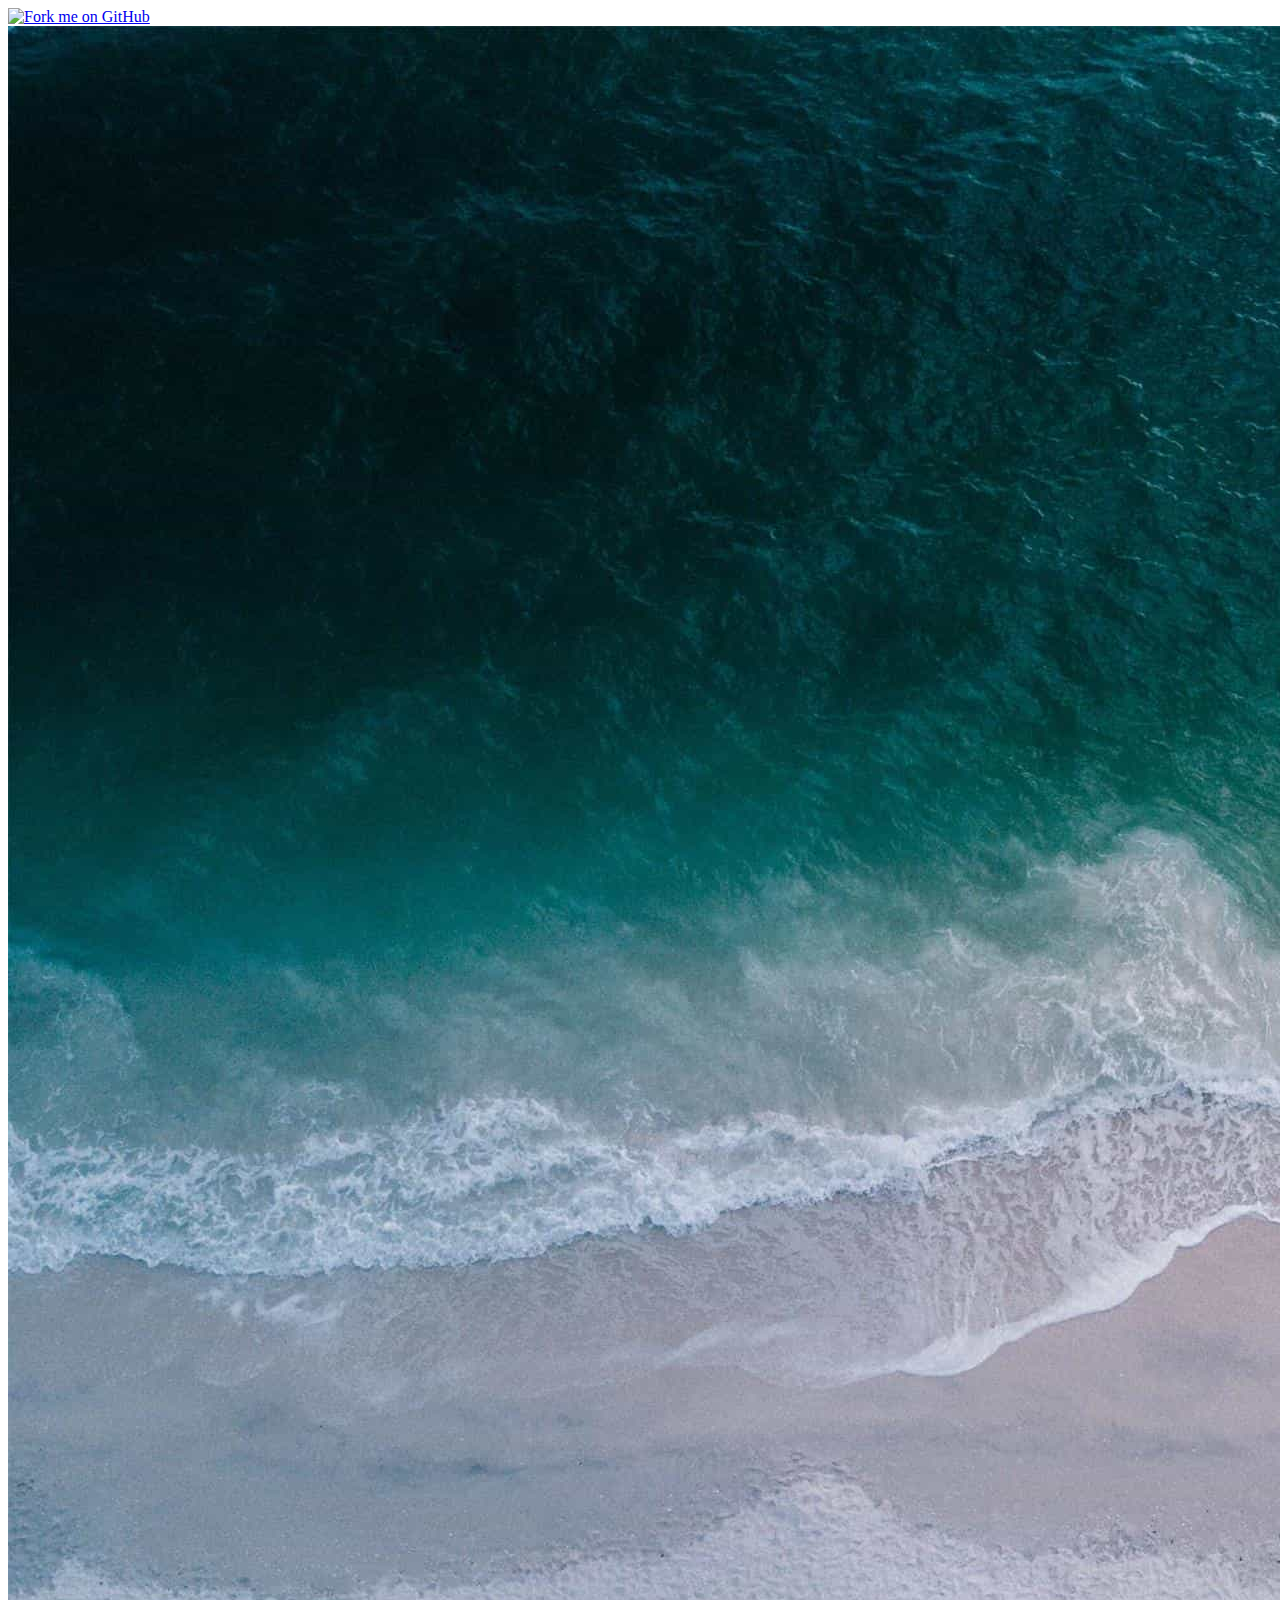
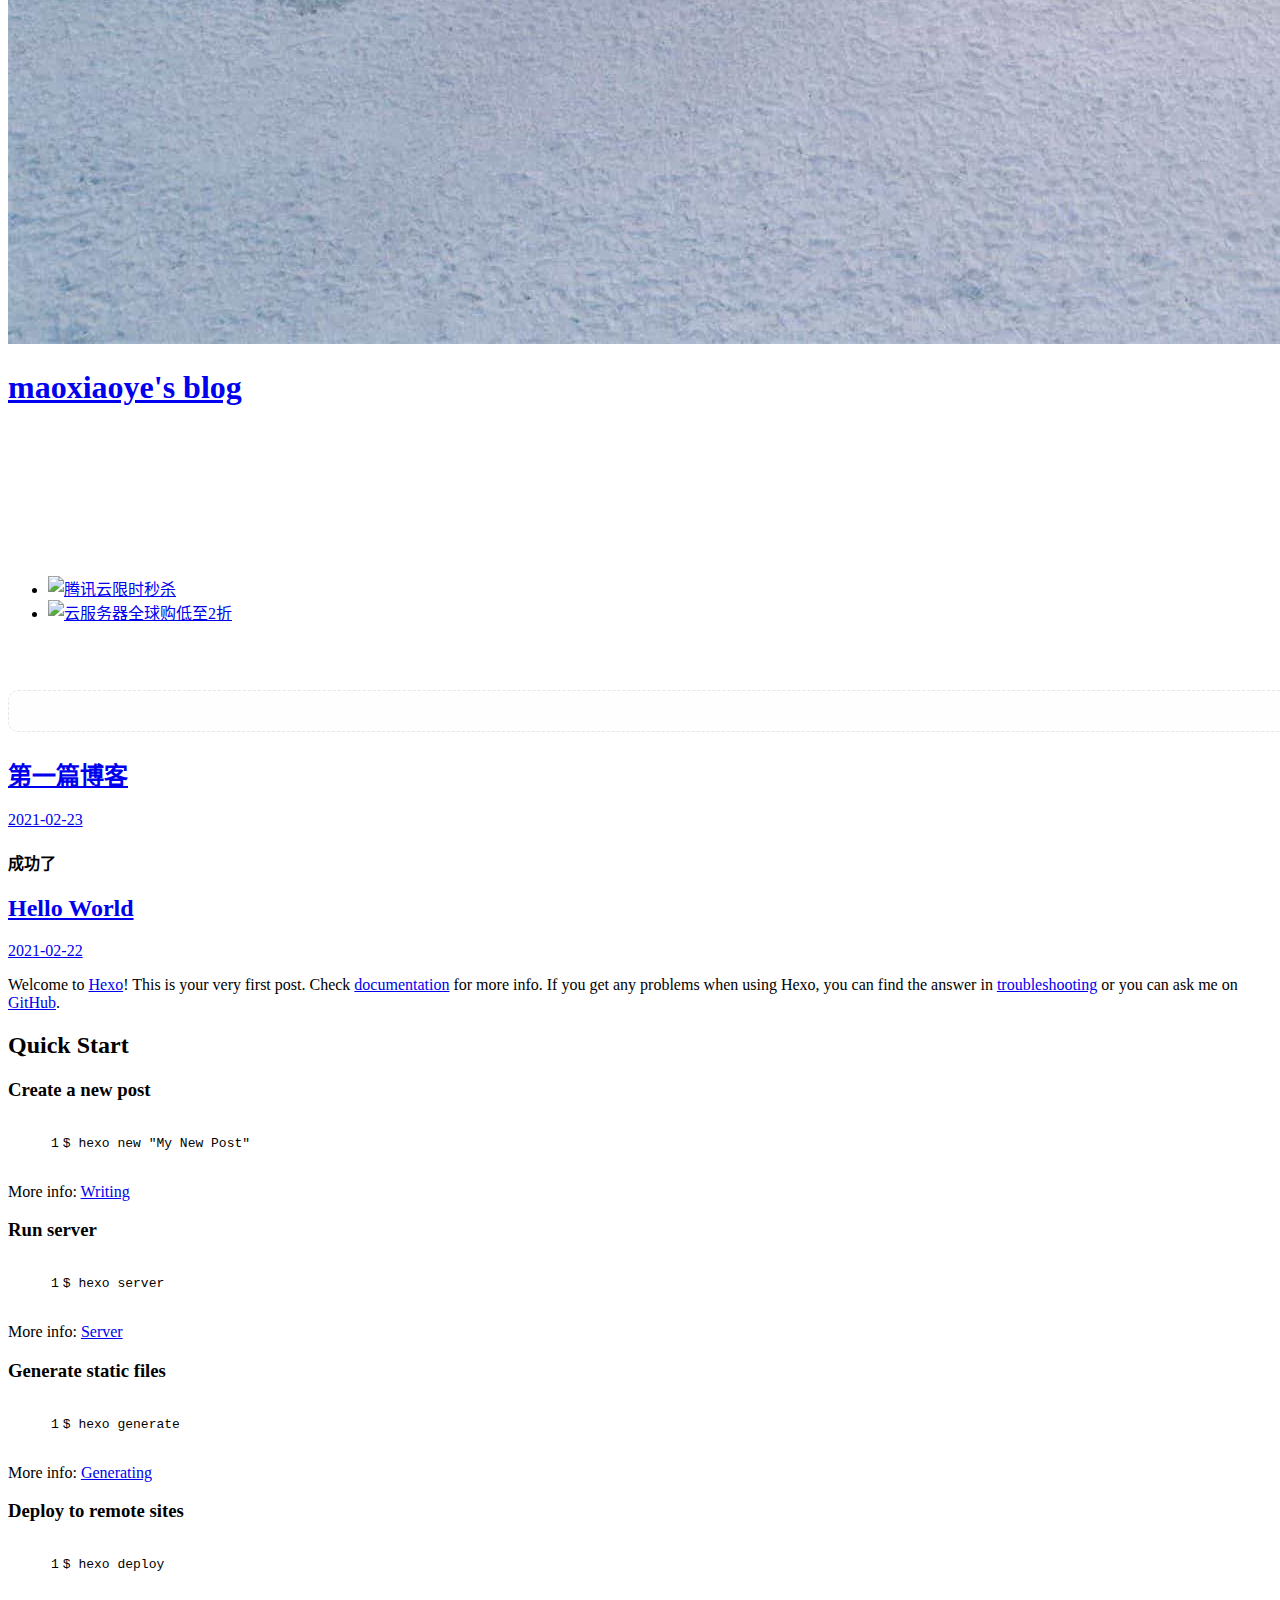
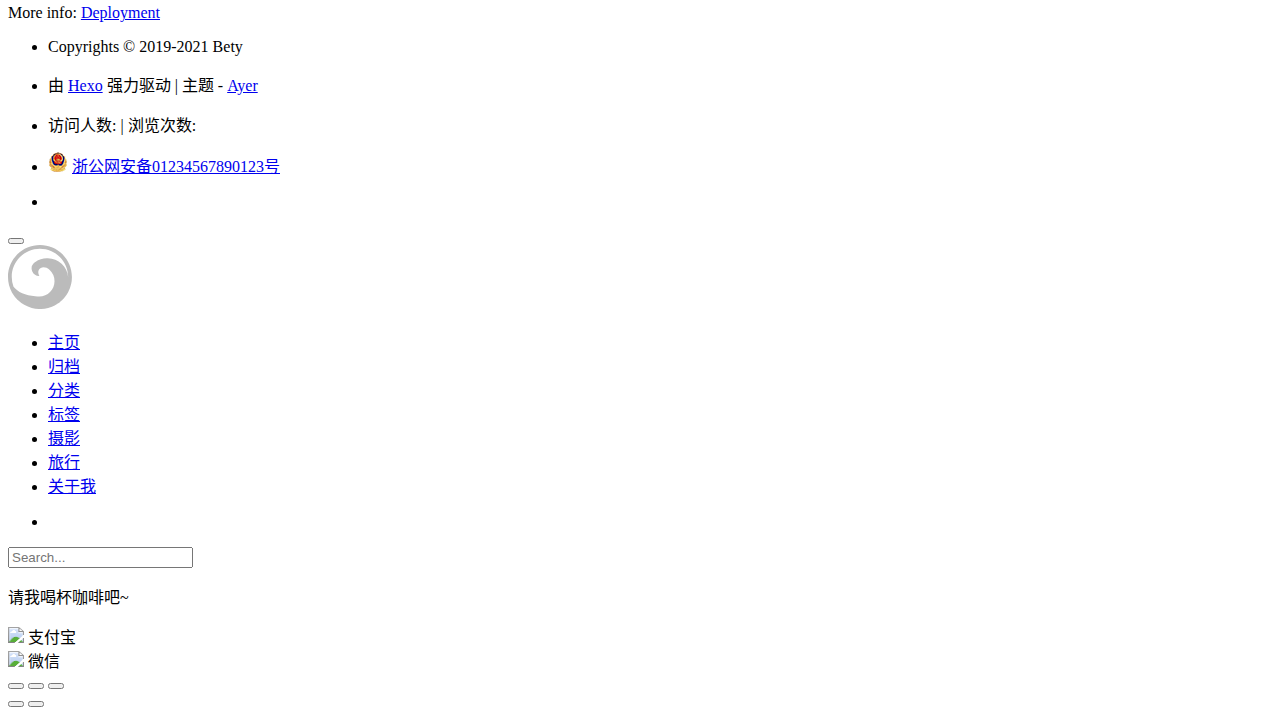
==== commit 1cb5e13d: "Site updated: 2021-02-23 15:05:53" ====
--- a/index.html
+++ b/index.html
@@ -1,26 +1,28 @@
 <!DOCTYPE html>
 
 
-<html lang="en">
+<html lang="zh-CN">
 
 
 <head>
   <meta charset="utf-8" />
     
+  <meta name="description" content="明日何其多..." />
+  
   <meta name="viewport" content="width=device-width, initial-scale=1, maximum-scale=1" />
   <title>
-     Hexo
+     maoxiaoye&#39;s blog
   </title>
   <meta name="generator" content="hexo-theme-ayer">
   
   <link rel="shortcut icon" href="/favicon.ico" />
   
   
-<link rel="stylesheet" href="/dist/main.css">
+<link rel="stylesheet" href="/dongdong404/dongdong404.github.io/dist/main.css">
 
   <link rel="stylesheet" href="https://cdn.jsdelivr.net/gh/Shen-Yu/cdn/css/remixicon.min.css">
   
-<link rel="stylesheet" href="/css/custom.css">
+<link rel="stylesheet" href="/dongdong404/dongdong404.github.io/css/custom.css">
 
   
   <script src="https://cdn.jsdelivr.net/npm/pace-js@1.0.2/pace.min.js"></script>
@@ -43,7 +45,7 @@
     
       
       <a class="forkMe" href="https://github.com/Shen-Yu/hexo-theme-ayer"
-        target="_blank"><img width="149" height="149" src="/images/forkme.png"
+        target="_blank"><img width="149" height="149" src="/dongdong404/dongdong404.github.io/images/forkme.png"
           class="attachment-full size-full" alt="Fork me on GitHub" data-recalc-dims="1"></a>
     
   <div class="cover-frame">
@@ -51,7 +53,7 @@
       <img src="/images/cover1.jpg" alt="image frame" />
     </div>
     <div class="cover-inner text-center text-white">
-      <h1><a href="/">Hexo</a></h1>
+      <h1><a href="/dongdong404/dongdong404.github.io/">maoxiaoye&#39;s blog</a></h1>
       <div id="subtitle-box">
         
         <span id="subtitle"></span>
@@ -62,7 +64,7 @@
         <img
           src="/images/ayer.svg"
           class="cover-logo"
-          alt="Hexo"
+          alt="maoxiaoye&#39;s blog"
         />
         
       </div>
@@ -163,6 +165,52 @@
     
     
     <article
+  id="post-第一篇博客"
+  class="article article-type-post"
+  itemscope
+  itemprop="blogPost"
+  data-scroll-reveal
+>
+  <div class="article-inner">
+    
+    <header class="article-header">
+       
+<h2 itemprop="name">
+  <a class="article-title" href="/dongdong404/dongdong404.github.io/2021/02/23/%E7%AC%AC%E4%B8%80%E7%AF%87%E5%8D%9A%E5%AE%A2/"
+    >第一篇博客</a> 
+</h2>
+ 
+
+    </header>
+     
+    <div class="article-meta">
+      <a href="/dongdong404/dongdong404.github.io/2021/02/23/%E7%AC%AC%E4%B8%80%E7%AF%87%E5%8D%9A%E5%AE%A2/" class="article-date">
+  <time datetime="2021-02-23T07:01:01.000Z" itemprop="datePublished">2021-02-23</time>
+</a>    
+    </div>
+      
+    <div class="article-entry" itemprop="articleBody">
+       
+  <h4 id="成功了"><a href="#成功了" class="headerlink" title="成功了"></a>成功了</h4> 
+      <!-- reward -->
+      
+    </div>
+    
+
+    <!-- copyright -->
+    
+    <footer class="article-footer">
+       
+    </footer>
+  </div>
+
+    
+ 
+    
+</article>
+
+    
+    <article
   id="post-hello-world"
   class="article article-type-post"
   itemscope
@@ -174,7 +222,7 @@
     <header class="article-header">
        
 <h2 itemprop="name">
-  <a class="article-title" href="/2021/02/22/hello-world/"
+  <a class="article-title" href="/dongdong404/dongdong404.github.io/2021/02/22/hello-world/"
     >Hello World</a> 
 </h2>
  
@@ -182,14 +230,14 @@
     </header>
      
     <div class="article-meta">
-      <a href="/2021/02/22/hello-world/" class="article-date">
+      <a href="/dongdong404/dongdong404.github.io/2021/02/22/hello-world/" class="article-date">
   <time datetime="2021-02-22T12:54:52.798Z" itemprop="datePublished">2021-02-22</time>
 </a>    
     </div>
       
     <div class="article-entry" itemprop="articleBody">
        
-  <p>Welcome to <a target="_blank" rel="noopener" href="https://hexo.io/">Hexo</a>! This is your very first post. Check <a target="_blank" rel="noopener" href="https://hexo.io/docs/">documentation</a> for more info. If you get any problems when using Hexo, you can find the answer in <a target="_blank" rel="noopener" href="https://hexo.io/docs/troubleshooting.html">troubleshooting</a> or you can ask me on <a target="_blank" rel="noopener" href="https://github.com/hexojs/hexo/issues">GitHub</a>.</p>
+  <p>Welcome to <a target="_blank" rel="noopener" href="https://hexo.io/">Hexo</a>! This is your very first post. Check <a target="_blank" rel="noopener" href="https://hexo.io/docs/">documentation</a> for more info. If you get any problems when using Hexo, you can find the answer in <a target="_blank" rel="noopener" href="https://hexo.io/docs/troubleshooting.html">troubleshooting</a> or you can ask me on <a href="https://github.com/hexojs/hexo/issues">GitHub</a>.</p>
 <h2 id="Quick-Start"><a href="#Quick-Start" class="headerlink" title="Quick Start"></a>Quick Start</h2><h3 id="Create-a-new-post"><a href="#Create-a-new-post" class="headerlink" title="Create a new post"></a>Create a new post</h3><figure class="highlight bash"><table><tr><td class="gutter"><pre><span class="line">1</span><br></pre></td><td class="code"><pre><span class="line">$ hexo new <span class="string">&quot;My New Post&quot;</span></span><br></pre></td></tr></table></figure>
 
 <p>More info: <a target="_blank" rel="noopener" href="https://hexo.io/docs/writing.html">Writing</a></p>
@@ -234,7 +282,7 @@
       <li>
         Copyrights &copy;
         2019-2021
-        <i class="ri-heart-fill heart_icon"></i> John Doe
+        <i class="ri-heart-fill heart_icon"></i> Bety
       </li>
     </ul>
     <ul>
@@ -242,9 +290,9 @@
         
         
         
-        Powered by <a href="https://hexo.io" target="_blank">Hexo</a>
+        由 <a href="https://hexo.io" target="_blank">Hexo</a> 强力驱动
         <span class="division">|</span>
-        Theme - <a href="https://github.com/Shen-Yu/hexo-theme-ayer" target="_blank">Ayer</a>
+        主题 - <a href="https://github.com/Shen-Yu/hexo-theme-ayer" target="_blank">Ayer</a>
         
       </li>
     </ul>
@@ -253,9 +301,9 @@
         
         
         <span>
-  <span><i class="ri-user-3-fill"></i>Visitors:<span id="busuanzi_value_site_uv"></span></s>
+  <span><i class="ri-user-3-fill"></i>访问人数:<span id="busuanzi_value_site_uv"></span></s>
   <span class="division">|</span>
-  <span><i class="ri-eye-fill"></i>Views:<span id="busuanzi_value_page_pv"></span></span>
+  <span><i class="ri-eye-fill"></i>浏览次数:<span id="busuanzi_value_page_pv"></span></span>
 </span>
         
       </li>
@@ -297,25 +345,25 @@
 <nav class="navbar">
   
   <div class="logo">
-    <a href="/"><img src="/images/ayer-side.svg" alt="Hexo"></a>
+    <a href="/dongdong404/dongdong404.github.io/"><img src="/images/ayer-side.svg" alt="maoxiaoye&#39;s blog"></a>
   </div>
   
   <ul class="nav nav-main">
     
     <li class="nav-item">
-      <a class="nav-item-link" href="/">主页</a>
-    </li>
-    
-    <li class="nav-item">
-      <a class="nav-item-link" href="/archives">归档</a>
-    </li>
-    
-    <li class="nav-item">
-      <a class="nav-item-link" href="/categories">分类</a>
-    </li>
-    
-    <li class="nav-item">
-      <a class="nav-item-link" href="/tags">标签</a>
+      <a class="nav-item-link" href="/dongdong404/dongdong404.github.io/">主页</a>
+    </li>
+    
+    <li class="nav-item">
+      <a class="nav-item-link" href="/dongdong404/dongdong404.github.io/archives">归档</a>
+    </li>
+    
+    <li class="nav-item">
+      <a class="nav-item-link" href="/dongdong404/dongdong404.github.io/categories">分类</a>
+    </li>
+    
+    <li class="nav-item">
+      <a class="nav-item-link" href="/dongdong404/dongdong404.github.io/tags">标签</a>
     </li>
     
     <li class="nav-item">
@@ -323,11 +371,11 @@
     </li>
     
     <li class="nav-item">
-      <a class="nav-item-link" href="/tags/%E6%97%85%E8%A1%8C/">旅行</a>
-    </li>
-    
-    <li class="nav-item">
-      <a class="nav-item-link" href="/2019/about">关于我</a>
+      <a class="nav-item-link" href="/dongdong404/dongdong404.github.io/tags/%E6%97%85%E8%A1%8C/">旅行</a>
+    </li>
+    
+    <li class="nav-item">
+      <a class="nav-item-link" href="/dongdong404/dongdong404.github.io/2019/about">关于我</a>
     </li>
     
   </ul>
@@ -336,12 +384,12 @@
   <ul class="nav">
     <li class="nav-item">
       
-      <a class="nav-item-link nav-item-search"  title="Search">
+      <a class="nav-item-link nav-item-search"  title="搜索">
         <i class="ri-search-line"></i>
       </a>
       
       
-      <a class="nav-item-link" target="_blank" href="/atom.xml" title="RSS Feed">
+      <a class="nav-item-link" target="_blank" href="/dongdong404/dongdong404.github.io/atom.xml" title="RSS Feed">
         <i class="ri-rss-line"></i>
       </a>
       
@@ -370,23 +418,23 @@
   <div class="reward-box">
     
     <div class="reward-item">
-      <img class="reward-img" src="/images/alipay.jpg">
+      <img class="reward-img" src="/dongdong404/dongdong404.github.io/images/alipay.jpg">
       <span class="reward-type">支付宝</span>
     </div>
     
     
     <div class="reward-item">
-      <img class="reward-img" src="/images/wechat.jpg">
+      <img class="reward-img" src="/dongdong404/dongdong404.github.io/images/wechat.jpg">
       <span class="reward-type">微信</span>
     </div>
     
   </div>
 </div>
     
-<script src="/js/jquery-2.0.3.min.js"></script>
-
-
-<script src="/js/lazyload.min.js"></script>
+<script src="/dongdong404/dongdong404.github.io/js/jquery-2.0.3.min.js"></script>
+
+
+<script src="/dongdong404/dongdong404.github.io/js/lazyload.min.js"></script>
 
 <!-- Tocbot -->
 
@@ -394,7 +442,7 @@
 <link rel="stylesheet" href="https://cdn.jsdelivr.net/npm/jquery-modal@0.9.2/jquery.modal.min.css">
 <script src="https://cdn.jsdelivr.net/npm/justifiedGallery@3.7.0/dist/js/jquery.justifiedGallery.min.js"></script>
 
-<script src="/dist/main.js"></script>
+<script src="/dongdong404/dongdong404.github.io/dist/main.js"></script>
 
 <!-- ImageViewer -->
 
@@ -536,7 +584,7 @@
 <!-- busuanzi  -->
 
 
-<script src="/js/busuanzi-2.3.pure.min.js"></script>
+<script src="/dongdong404/dongdong404.github.io/js/busuanzi-2.3.pure.min.js"></script>
 
 
 <!-- ClickLove -->
@@ -548,7 +596,7 @@
 <!-- CodeCopy -->
 
 
-<link rel="stylesheet" href="/css/clipboard.css">
+<link rel="stylesheet" href="/dongdong404/dongdong404.github.io/css/clipboard.css">
 
 <script src="https://cdn.jsdelivr.net/npm/clipboard@2/dist/clipboard.min.js"></script>
 <script>
